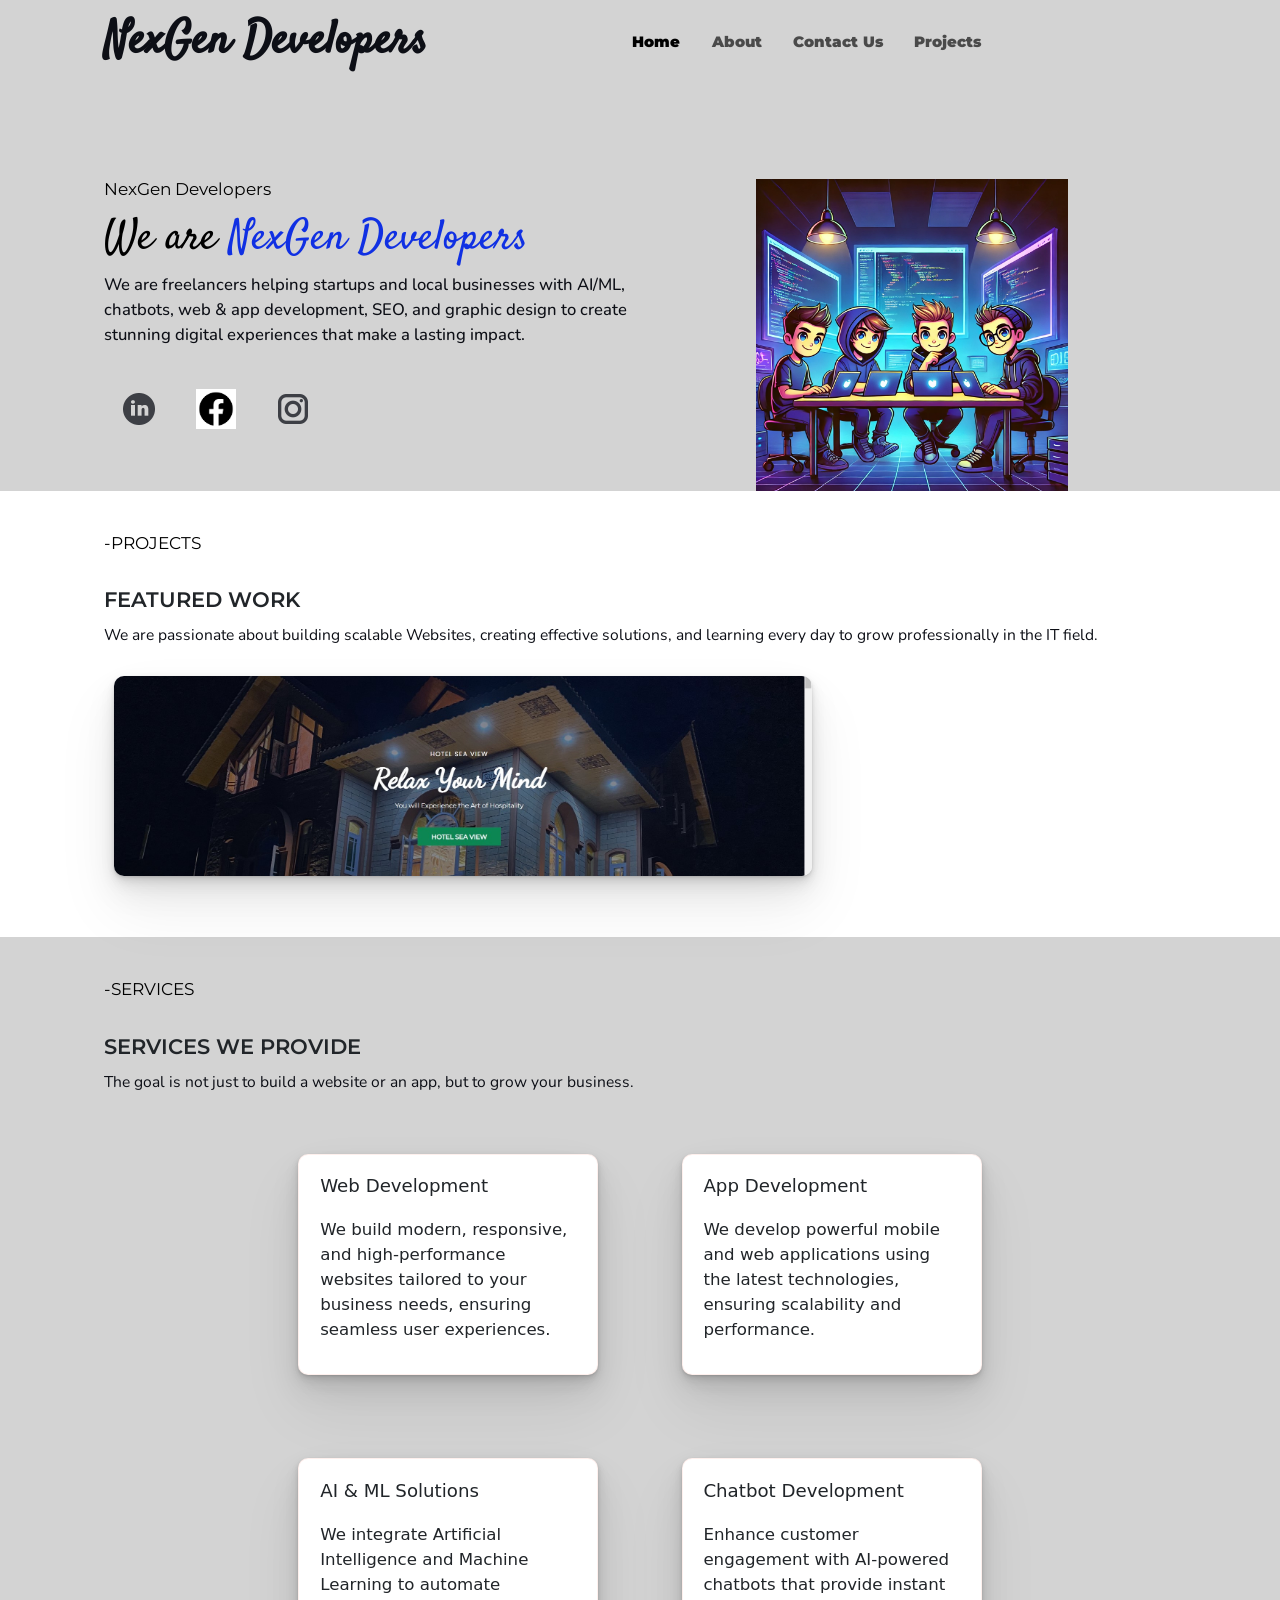
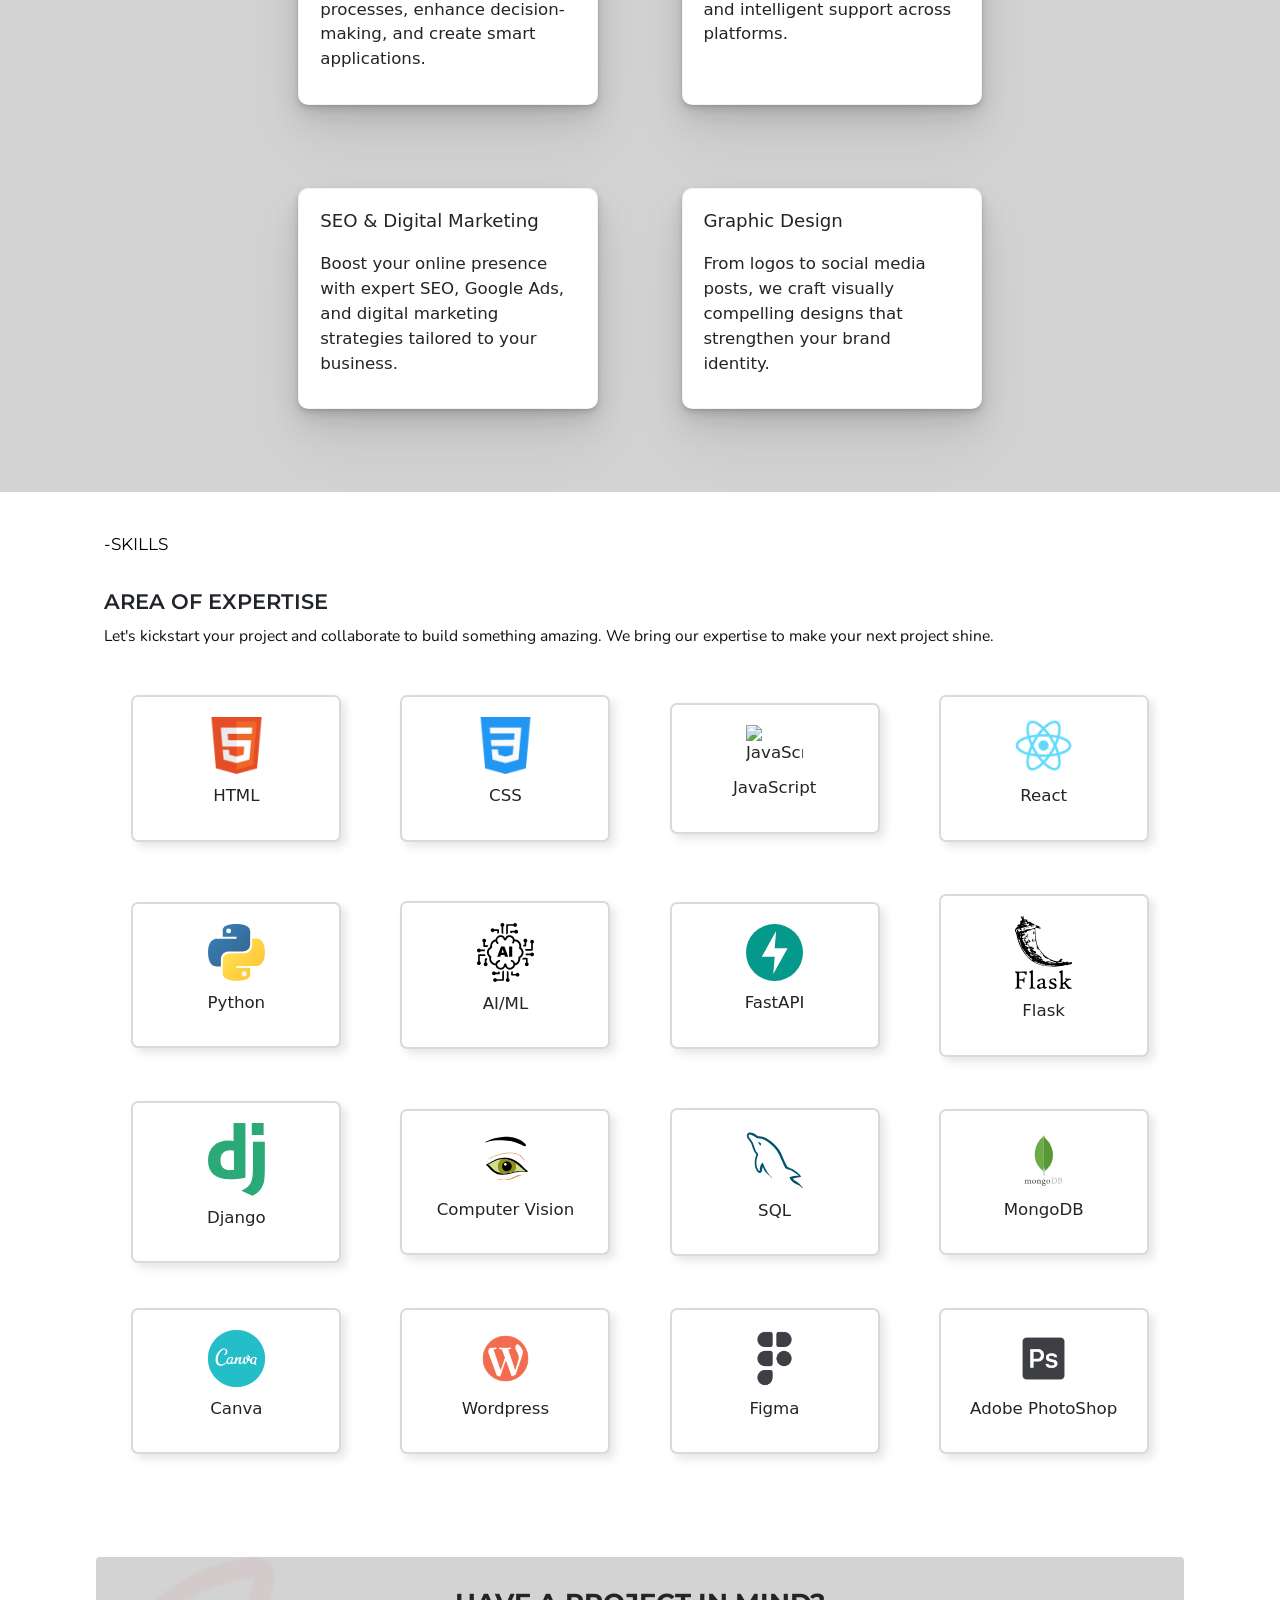
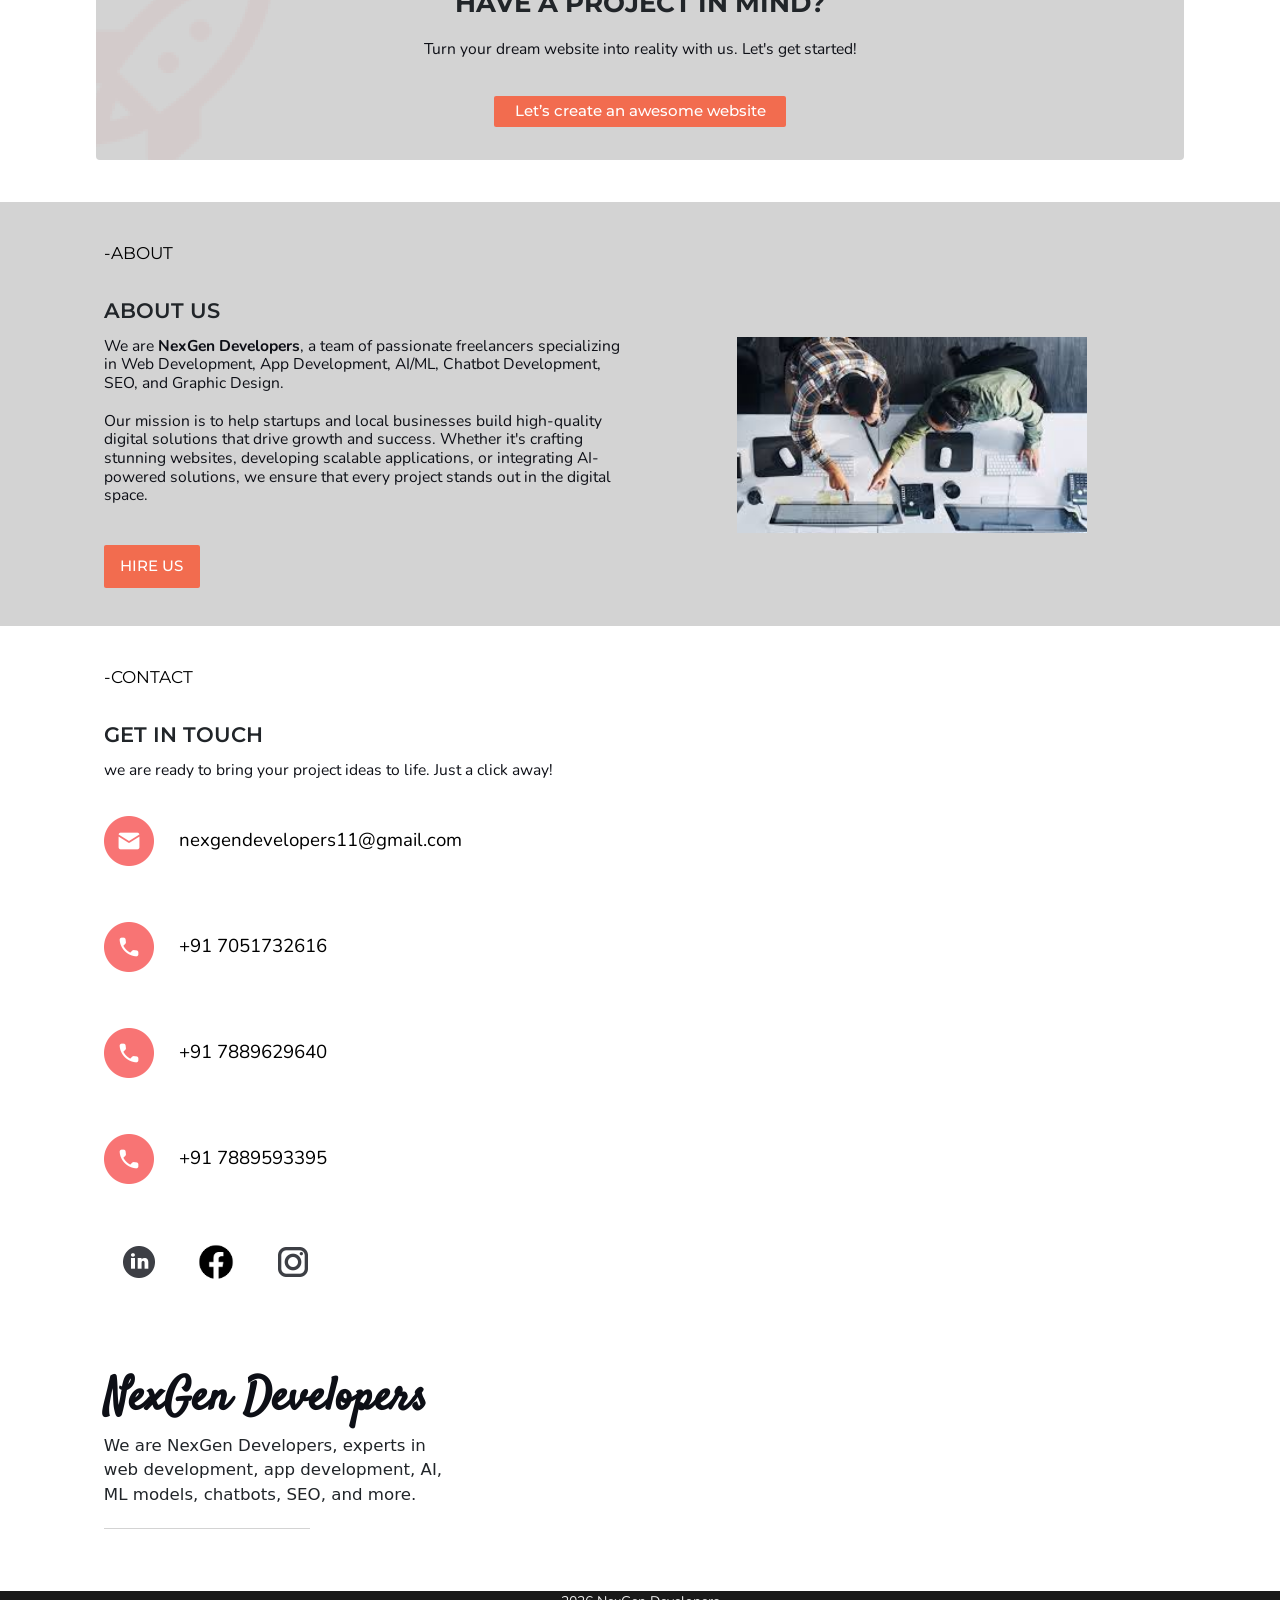
==== index.html @ c8cafc12 "Add files via upload" ====
<!DOCTYPE html>
<html lang="en">

<head>
  <meta charset="UTF-8">
  <meta http-equiv="X-UA-Compatible" content="IE=edge">
  <meta name="viewport" content="width=device-width, initial-scale=1.0">
  <link rel="apple-touch-icon" sizes="180x180" href="./Favicon/apple-touch-icon.png">
  <link rel="icon" type="image/png" sizes="32x32" href="./Favicon/favicon-32x32.png">
  <link rel="icon" type="image/png" sizes="16x16" href="./Favicon/favicon-16x16.png">
  <link rel="manifest" href="./Favicon/site.webmanifest">
  <!-- bootstrap css -->
  <link href="https://cdn.jsdelivr.net/npm/bootstrap@5.0.2/dist/css/bootstrap.min.css" rel="stylesheet"
    integrity="sha384-EVSTQN3/azprG1Anm3QDgpJLIm9Nao0Yz1ztcQTwFspd3yD65VohhpuuCOmLASjC" crossorigin="anonymous">

  <!-- fonts -->
  <link rel="preconnect" href="https://fonts.googleapis.com">
  <link rel="preconnect" href="https://fonts.gstatic.com" crossorigin>
  <link href="https://fonts.googleapis.com/css2?family=Montserrat&family=Nunito&family=Satisfy&display=swap"
    rel="stylesheet">
  <!-- my css -->
  <link rel="stylesheet" href="css/style.css">
  <!-- title -->
  <title>NexGen | Developers</title>
</head>

<body>
  <!-- navbar -->
  <main-header>
    <nav class="navbar navbar-expand-md navbar-light bg-light">
      <div class="container-fluid">
        <a class="navbar-brand" href="index.html">NexGen Developers</a>
        <button class="navbar-toggler collapsed d-flex d-lg-none flex-column justify-content-around" type="button" data-bs-toggle="collapse" data-bs-target="#navbarSupportedContent" aria-controls="navbarSupportedContent" aria-expanded="false" aria-label="Toggle navigation">
          <span class="toggler-icon top-bar"></span>
          <span class="toggler-icon middle-bar"></span>
          <span class="toggler-icon bottom-bar"></span>
        </button>
        <div class="collapse navbar-collapse text-center" id="navbarSupportedContent">
          <ul class="navbar-nav m-auto mb-2 mb-lg-0">
            <li class="nav-item">
              <a class="nav-link active p-4" aria-current="page" href="index.html">Home</a>
            </li>
            <a class="nav-link p-4" aria-current="page" href="about.html">About</a>
            </li>
            <a class="nav-link p-4" aria-current="page" href="contact.html">Contact Us</a>
          </li>
          <a class="nav-link p-4" aria-current="page" href="projects.html">Projects</a>
            </li>             
          </ul>
      </nav>
  </main-header>

  <!-- hero section -->
  <div class="first-section">
    <div class="container-fluid">

      <div class="row justify-content-center">

        <div class="col-md-6">
          <div class="intro">
            <p class="title">NexGen Developers</p>
            <h1 class="my-name">We are <span>NexGen Developers</span></h1>
            <p class="slogun">We are freelancers helping startups and local businesses  
              with AI/ML, chatbots, web & app development, SEO, and graphic design  
              to create stunning digital experiences that make a lasting impact.</p>

              <div class="social-media">
                <a href="https://www.linkedin.com/company/105880683/">
                    <img src="./img/LinkedIn Circled.png" alt="LinkedIn">
                </a>
                <a href="https://www.facebook.com/share/1924Qev3Su/">
                    <img src="./img/fb.png" alt="Facebook">
                </a>
                <a href="https://www.instagram.com/nexgendevelopers_?igsh=MTJiczF6aDNxbjB2eg==">
                    <img src="./img/Instagram.png" alt="Instagram">
                </a>
            </div>
            
          </div>

        </div>
        <div class="col-md-6 pb-0 img">
          <img src="img/theme.webp" alt="" srcset="">
        </div>
      </div>

    </div>
  </div>
  <!-- projects -->

  <div class="section">
    <div class="container-fluid">
     <p class="title">-PROJECTS</p>
     <div class="poject-section">
       <h2>FEATURED WORK</h2>
       <p class="para">We are passionate about building scalable Websites, creating effective solutions, and learning every day to grow professionally in the IT field.</p>
     </div>
     <div class="project-grid">
       <div class="item1">
         <div class="layer">
           <a href="https://thehotelseaview.in" target="_blank">Live Web</a>
         </div>
       </div>
       <!-- <div class="item2">
         <div class="layer">
           <a href="https://github.com/Iamdivyak/mistoreclone" target="_blank">GitHub</a>
         <a href="https://mistoreclonesite.netlify.app//" target="_blank">Live Web</a>
         </div>
         
       </div>
       <div class="item3">
         <div class="layer">
           <a href="https://github.com/Iamdivyak/QuizGame" target="_blank">GitHub</a>
         <a href="https://iamdivyak.github.io/QuizGame/" target="_blank">Live Web</a>
         </div>

       </div>
       <div class="item4">
         <div class="layer">
           <a href="https://github.com/Iamdivyak/Digital-Business-Card" target="_blank">GitHub</a>
         <a href="https://divya-business-card.netlify.app//" target="_blank">Live Web</a>
         </div>

       </div>
       <div class="item5">
         <div class="layer">
           <a href="https://github.com/Iamdivyak/E-commerce-website" target="_blank">GitHub</a>
         <a href="https://iamdivyak.github.io/E-commerce-website/" target="_blank">Live Web</a>
         </div> -->

       </div>
     </div>
    </div>
   </div>

  <!-- services -->

  <div class="section bg">
    <div class="container-fluid">
        <p class="title">-SERVICES</p>
        <div class="project-section">
            <h2>SERVICES WE PROVIDE</h2>
            <p class="para">The goal is not just to build a website or an app, but to grow your business.</p>
        </div>
        <div class="services">

            <div class="service-section">
                <div class="service">
                    <!-- <img src="./img/web-development.png" alt="Web Development"> -->
                    <h3>Web Development</h3>
                    <p>We build modern, responsive, and high-performance websites tailored to your business needs, ensuring seamless user experiences.</p>
                </div>
            </div>

            <div class="service-section">
                <div class="service">
                    <!-- <img src="./img/app-development.png" alt="App Development"> -->
                    <h3>App Development</h3>
                    <p>We develop powerful mobile and web applications using the latest technologies, ensuring scalability and performance.</p>
                </div>
            </div>

            <div class="service-section">
                <div class="service">
                    <!-- <img src="./img/ai-ml.png" alt="AI & ML Solutions"> -->
                    <h3>AI & ML Solutions</h3>
                    <p>We integrate Artificial Intelligence and Machine Learning to automate processes, enhance decision-making, and create smart applications.</p>
                </div>
            </div>

            <div class="service-section">
                <div class="service">
                    <!-- <img src="./img/chatbots.png" alt="Chatbots Development"> -->
                    <h3>Chatbot Development</h3>
                    <p>Enhance customer engagement with AI-powered chatbots that provide instant and intelligent support across platforms.</p>
                </div>
            </div>

            <div class="service-section">
                <div class="service">
                    <!-- <img src="./img/seo.png" alt="SEO & Digital Marketing"> -->
                    <h3>SEO & Digital Marketing</h3>
                    <p>Boost your online presence with expert SEO, Google Ads, and digital marketing strategies tailored to your business.</p>
                </div>
            </div>

            <div class="service-section">
                <div class="service">
                    <!-- <img src="./img/graphic-design.png" alt="Graphic Design"> -->
                    <h3>Graphic Design</h3>
                    <p>From logos to social media posts, we craft visually compelling designs that strengthen your brand identity.</p>
                </div>
            </div>

        </div>
    </div>
</div>

  <!-- skills -->

  <div class="section">
    <div class="container-fluid">
        <p class="title">-SKILLS</p>
        <div class="skill-section">
            <h2>AREA OF EXPERTISE</h2>
            <p class="para">Let's kickstart your project and collaborate to build something amazing. We bring our expertise to make your next project shine.</p>
        </div>
        <div class="skills">
            
            <div class="skill border1 border_right">
                <div class="items">
                    <img src="./img/html.png" alt="HTML">
                    <p>HTML</p>
                </div>
            </div>

            <div class="skill border1">
                <div class="items">
                    <img src="./img/css.png" alt="CSS">
                    <p>CSS</p>
                </div>
            </div>

            <div class="skill border1 border3">
                <div class="items">
                    <img src="./img/javascript.png" alt="JavaScript">
                    <p>JavaScript</p>
                </div>
            </div>
            <div class="skill border1 border_bottom borderSL">
              <div class="items">
                  <img src="./img/react (2).png" alt="Canva">
                  <p>React</p>
              </div>
          </div>

            <div class="skill border1">
                <div class="items">
                    <img src="./img/python.svg" alt="Python">
                    <p>Python</p>
                </div>
            </div>

            <div class="skill border1 border_right">
                <div class="items">
                    <img src="./img/artificial-intelligence.svg" alt="AI/ML">
                    <p>AI/ML</p>
                </div>
            </div>

            <div class="skill border1">
                <div class="items">
                    <img src="./img/fastapi.svg" alt="FastAPI">
                    <p>FastAPI</p>
                </div>
            </div>

            <div class="skill border1 border_right">
                <div class="items">
                    <img src="./img/flask.svg" alt="Flask">
                    <p>Flask</p>
                </div>
            </div>
            <div class="skill border1">
              <div class="items">
                  <img src="./img/django.svg" alt="MongoDB">
                  <p>Django</p>
              </div>
          </div>

            <div class="skill border1">
                <div class="items">
                    <img src="./img/vision-2.svg" alt="Computer Vision">
                    <p>Computer Vision</p>
                </div>
            </div>

            <div class="skill border1 border_right border7">
                <div class="items">
                    <img src="./img/mysql.svg" alt="SQL">
                    <p>SQL</p>
                </div>
            </div>

            <div class="skill border1">
                <div class="items">
                    <img src="./img/mongodb.svg" alt="MongoDB">
                    <p>MongoDB</p>
                </div>
            </div>

            <div class="skill border1 border_bottom borderSL">
                <div class="items">
                    <img src="./img/download.png" alt="Canva">
                    <p>Canva</p>
                </div>
            </div>

            <div class="skill border1 border_right border7">
              <div class="items">
                  <img src="./img/WordPress.png" alt="SQL">
                  <p>Wordpress</p>
              </div>
          </div>

          

          <div class="skill border1 border_bottom borderSL">
              <div class="items">
                  <img src="./img/Figma.png" alt="Canva">
                  <p>Figma</p>
              </div>
          </div>

          <div class="skill border1">
            <div class="items">
                <img src="./img/Adobe Photoshop.png" alt="MongoDB">
                <p>Adobe PhotoShop</p>
            </div>
        </div>

        

        </div>
    </div>
</div>

  <!-- connect me -->
  <div class="section">
    <div class="container-fluid bg rounded text-center pb-5 pos-relative">
      <img src="./img/Rocket1.png" alt="">
      <h1 class="custom-h1">HAVE A PROJECT IN MIND?</h1>
      <p class="para p-4">Turn your dream website into reality with us. Let's get started!</p>
      


      <a href="" class="homeBtn">Let’s create an awesome website</a>


    </div>
  </div>
  <!-- about me -->
  <div class="section bg">
    <div class="container-fluid">
        <p class="title">-ABOUT</p>
        <div class="About-section">
            <h2>ABOUT US</h2>
            <div class="row img-sec">
                <div class="col-md-6">
                    <p class="para">
                        We are <strong>NexGen Developers</strong>, a team of passionate freelancers specializing in Web Development, App Development, AI/ML, Chatbot Development, SEO, and Graphic Design.  
                        <br><br>
                        Our mission is to help startups and local businesses build high-quality digital solutions that drive growth and success. Whether it's crafting stunning websites, developing scalable applications, or integrating AI-powered solutions, we ensure that every project stands out in the digital space.
                    </p>
                    <br>
                    <a href="" class="homeBtn">HIRE US</a>
                </div>
                <div class="col-md-6 img-sec text-center">
                    <img src="./img/team.jpeg" class="img-fluid"
                        alt="A team working together on a project">
                </div>
            </div>
        </div>
    </div>
</div>

  <!-- connect me -->
  <div id="connectMe" class="section">
    <div class="container-fluid">
      <p class="title">-CONTACT</p>
      <div class="contact-section">
        <h2>GET IN TOUCH</h2>
        <p class="para">we are ready to bring your project ideas to life. Just a click away!</p>
        <div class="row img-sec justify-content-center">
          <div class="col-md-6">

            <div class="contact">
              <a href="mailto:nexgendevelopers11@gmail.com" class="email">
                  <img src="./img/email.png" alt="email me"> &nbsp; &nbsp;
                  nexgendevelopers11@gmail.com
              </a>
              <br>
              <a href="tel:+91 7051732616 class="phone">
                  <img src="./img/phone.png" alt="call me"> &nbsp; &nbsp;
                  +91 7051732616
              </a>
              <br>
              <a href="tel:+7889629640 class="phone">
                  <img src="./img/phone.png" alt="call me"> &nbsp; &nbsp;
                  +91 7889629640
              </a>
              <br>
              <a href="tel:+7889593395 class="phone">
                  <img src="./img/phone.png" alt="call me"> &nbsp; &nbsp;
                  +91 7889593395
              </a>
          </div>
          
          <div class="social-media">
            <a href="https://www.linkedin.com/company/105880683/">
                <img src="./img/LinkedIn Circled.png" alt="LinkedIn">
            </a>
            <a href="https://www.facebook.com/share/1924Qev3Su/">
                <img src="./img/fb.png" alt="Facebook">
            </a>
            <a href="https://www.instagram.com/nexgendevelopers_?igsh=MTJiczF6aDNxbjB2eg==">
                <img src="./img/Instagram.png" alt="Instagram">
            </a>
        </div>

          </div>
          <div class="col-md-6">
            
          </div>
              
              
            </div>
          </div>
        </div>
      </div>
    </div>
  </div>

  <!-- footer -->
  <main-footer></main-footer>
  <div class="footer-bottom"><span id="year"></span> NexGen Developers</div>


  <button class="back-to-top" type="button"></button>


  <script src="https://ajax.googleapis.com/ajax/libs/jquery/3.6.0/jquery.min.js"></script>
  <script src="https://cdn.jsdelivr.net/npm/bootstrap@5.0.2/dist/js/bootstrap.bundle.min.js"
    integrity="sha384-MrcW6ZMFYlzcLA8Nl+NtUVF0sA7MsXsP1UyJoMp4YLEuNSfAP+JcXn/tWtIaxVXM"
    crossorigin="anonymous"></script>
  <script src="js/script.js"></script>
</body>

</html>
---- css/style.css ----
@import url('https://fonts.googleapis.com/css2?family=Inter:wght@500&display=swap');
/* utility */
*{
  box-sizing: border-box;
}
:root{
  font-size: 65%;
}
body{
  font-size: 1.6rem;
  
}

.container-fluid{
  max-width: 85%;
}
.bg{
  background-color: lightgrey !important;
}
.section{
  padding: 4rem 0;
}
h1.custom-h1{
  font-size: 2.5rem;
  line-height: 3rem;
  font-weight: 700;
  text-align: center;
  font-family: 'Montserrat';
font-style: normal;

padding-top: 3rem;

}
h2{
  font-family:'Montserrat';
  font-weight: 600;
  font-size: 2rem;
  line-height: 4rem;
padding-top: 1.5rem;
}
h3{
  margin-bottom: 2rem;
}
p.para{
  font-family: 'Nunito';
font-style: normal;
font-weight: 400;
font-size: 1.5rem;
line-height: 1.8rem;
margin: 0 auto 2rem ;
color: #0D0F16;
}
/* navbar  */
.navbar{
  background-color: lightgrey !important;  
  margin: 0 auto;
}
.navbar-brand{
  font-family: 'Satisfy', cursive;
  font-size: 4.4rem;
  color: #0D0F16;
}
.navbar-collapse{
  font-family: 'Montserrat', sans-serif;
  font-size: 1.4rem;
  font-weight: 900;
  line-height: 2rem;
  
}

/* custom nav-bar toggler*/


.navbar-toggler {
  width: 20px;
  height: 20px;
  position: relative;
  transition: .5s ease-in-out;
}
.navbar-toggler,
.navbar-toggler:focus,
.navbar-toggler:active,
.navbar-toggler-icon:focus {
outline: none;
box-shadow: none;
border: 0;
}

.navbar-toggler span{
  margin: 0;
  padding: 0;
}

.toggler-icon{
  display: block;
  position: absolute;
  height: 0.3rem;
  width: 100%;
  background: #0D0F16;
  border-radius: 0.1rem;
  opacity: 1;
  left: 0;
  transform: rotate(0deg);
  transition: .25s ease-in-out;
}
.middle-bar{
  margin-top: 0;

}
.navbar-toggler .top-bar{
  margin-top: 0;
  transform: rotate(135deg);
}
.navbar-toggler .middle-bar{
  opacity: 0;
}
.navbar-toggler .bottom-bar{
  margin: 0;
  transform: rotate(-135deg);
}

.navbar-toggler.collapsed .top-bar{
  margin-top: -20px;
  transform: rotate(0deg);
}
.navbar-toggler.collapsed .middle-bar{
  opacity: 1;
  filter: alpha(opacity=100);
}
.navbar-toggler.collapsed .bottom-bar{
  margin-top: 20px;
  transform: rotate(0deg);
}

a.my-cv {
  text-decoration: none;
  font-family: 'Montserrat', sans-serif;
  color: #F87474;
  font-size: 1.4rem;
  padding: 1.2rem 1.6rem;
  border: .1rem solid #F87474;
  border-radius: .5rem;
  background-color: lightgrey !important;
  /* transition: background .5s, border 0.5s, color 0.5s ease-in-out; Add a 0s transition for the specified properties */
}

a.my-cv:hover {
  background: linear-gradient(90deg, rgba(79,1,1,1) 0%, rgba(242,79,79,1) 81%); /* Add your desired gradient colors */
  color: white;
  font-weight: 600;
  border: .1rem  solid white;
  transition: all 1s ease-in-out; 
  /* Add a 0s transition for the specified properties */ 
}





/* first-section */
.first-section{
  background-color: lightgrey !important;
  padding-top: 9rem;
  
}
.title{
  color: #000000;
  font-size: 1.6rem;
  font-weight: 400;
  font-family: 'Montserrat';
  line-height: 2rem;
}
.intro .hi{
  font-family: 'Montserrat';
font-style: normal;
font-weight: 800;
font-size: 1.6rem;
line-height: 3rem;
color: #0D0F16;
}
.intro .my-name{
  font-family: 'Satisfy';
font-style: normal;
font-weight: 400;
font-size: 4rem;
line-height: 5.5rem;
color: #000000;
}
.intro .slogun{
  font-family: 'Nunito';
font-style: normal;
font-weight: 500;
font-size: 1.6rem;
line-height: 150%;
margin: 0 auto 2rem ;
color: #0D0F16;
}
.intro .my-name span{
  color: rgb(16, 48, 227);
}
.first-section img{
  max-width: 30rem;

}
.img{
  display: flex;
  justify-content: center;
 
}
/* home page button */

.homeBtn {
  text-decoration: none;
  font-family: 'Montserrat';
  line-height: 3.2rem;
  font-weight: 500;
  font-size: 1.4rem;
  color: white;
  /* background: #F26C4F; */
  background: linear-gradient(90deg, #F26C4F 0%, #F26C4F 81%);
  border-radius: .2rem;
  padding: .6rem 2rem;
  cursor: pointer;
  /* transition: background 1s, border 0.5s, color 0.5s ease-in-out; */
   /* Add a 0s transition for the specified properties */
}

.homeBtn:hover {
  color: white;
  font-weight: 500;
  animation: animatedGradient .5s .2s ease 1 both;
  transition: all 1s ease-in;
}

@keyframes animatedGradient{
  0%{
    background: linear-gradient(90deg, #660303c9 0%, #e02929c9 81%);
  }
  25%{
    background: linear-gradient(90deg,  #660303da 0%, #e02929da 81%);
  }
  50%{
    background: linear-gradient(90deg,  #660303ec 0%, #e02929ec 81%);
  }
  75%{
    background: linear-gradient(90deg,  #660303ef 0%, #e02929ef 81%);
  }
  100%{
    background: linear-gradient(90deg,  #660303 0%, #e02929 81%);
  }
}





/* second section */
.second-section{
  background: #FFFFFF;
}


/* project section */
.item1, .item2, .item3, .item4, .item5{
  background-position: center; 
   background-size: cover;
   background-repeat: no-repeat;
  position: relative;
  box-shadow: rgba(0, 0, 0, 0.07) 0px 1px 2px, rgba(0, 0, 0, 0.07) 0px 2px 4px, rgba(0, 0, 0, 0.07) 0px 4px 8px, rgba(0, 0, 0, 0.07) 0px 8px 16px, rgba(0, 0, 0, 0.07) 0px 16px 32px, rgba(0, 0, 0, 0.07) 0px 32px 64px;
}
.item1 { grid-area: one;
   background-image: url(../img/project1.jpg);
   
}
.item2 {
  grid-area: two;
  background-image: url(../img/project02.png);
}
.item3 { grid-area: three; background-image: url(../img/project03.png); }
.item4 { grid-area: four; background-image: url(../img/project04.png); }
.item5 { grid-area: five; background-image: url(../img/project01.png);}

.project-grid {
display: grid;
grid-template-areas:
  'one one two'
  'three four five';
gap: 10px;
padding: 10px;
}

.project-grid > div {
text-align: center;
padding: 100px 0;
font-size: 30px;
border-radius: 10px;
}
.project-grid .layer{

  background-color: transparent;
  opacity: 1;
  width: 100%;
  height: 100%;
  position:absolute;
  top:0;
  left:0;
  border-radius: 10px;
  /* transition: background 0.5s, color .5s, font-weight .5s ease-in-out ; Add a 0s transition for the specified properties */

  display:flex;
  justify-content: center;
  align-items: center;
  gap:15px;
}
/* .project-grid .layer:hover{
  /* background: linear-gradient(90deg, rgba(245, 245, 245, 0.5) 0%, rgb(238, 236, 236,0.5) 81%) !important;  */

/* } */

.layer a{
  border-radius: 10px;
  overflow: auto;
  padding: 6px 10px;
  color: #ececec;
  opacity: 0;
  transition: 0.7s;
  background-color: #ff7777;
  border: #F87474; 
}

.layer:hover a{
  opacity: 1;
}
.layer a:hover{
  background-color: #f54343;
  border: #F87474; 
}

/* services */
.service img{
  width: 3.5rem;
  padding-bottom: 2rem;
}

.services{
  display: flex;
  justify-content: center;
  flex-wrap: wrap;
 
}
.service-section{
 max-width: 300px;
 padding: 2rem;
 border-radius: 10px;
  background-color: white;
 border: 1px solid rgba(242, 108, 79, 0.1);
 margin: 4rem;
 transition: 500ms;
 box-shadow: rgba(0, 0, 0, 0.07) 0px 1px 2px, rgba(0, 0, 0, 0.07) 0px 2px 4px, rgba(0, 0, 0, 0.07) 0px 4px 8px, rgba(0, 0, 0, 0.07) 0px 8px 16px, rgba(0, 0, 0, 0.07) 0px 16px 32px, rgba(0, 0, 0, 0.07) 0px 32px 64px;
}

.service-section:hover{
  transform:scale(1.2);
  transition:transform 1s ease-in;
}

/*  skills section  */

.items {
  display: grid;
  margin: 2rem auto;
  border: 2px solid rgb(218, 218, 218);
  transition: all .4s ease-in-out;
  border-radius: 7px;
  background-color: #ffffff;
  box-shadow: 5px 5px 10px rgba(0, 0, 0, 0.1);
  padding: 25px 25px 25px 25px;
  place-items: center;
  grid-gap: 10px;
  margin: 20px;
  padding: 20px;

  
}

.items:hover {
  transform: scale(1.1);
}

.items img {
  width: 5.5rem;
  place-items: centre;
}

.items p {
  font-weight: 400;
}
.skill{
  width: 250px;


  
}

.skills {
  display: grid;
  justify-items: center;
  grid-gap: 4px;
  text-align: center;
  align-items: center;
  justify-content: space-evenly;

}
@media (min-width: 1024px) {
  .skills {
    grid-template-columns: repeat(4, 1fr);
    grid-template-rows: repeat(3, 1fr);

  }

}

/* Tablet View: 3 columns */
@media (max-width: 1023px) and (min-width: 768px) {
  .skills {
    grid-template-columns: repeat(3, 1fr);
    grid-template-rows: repeat(4, 1fr);

  }
  
}

/* Mobile View: 2 columns */
@media (max-width: 767px) {
  .skills {
    grid-template-columns: repeat(2, 1fr);
    grid-template-rows: repeat(6, 1fr);

  }
 
}
/*
.items{
 margin: 2rem auto;;
}

.items img{
  width: 3.5rem;
}
.items p{
  font-weight: 500;
}
.skills{
  display: flex;
  justify-content: center;
  flex-wrap: wrap;
  align-items: center;
  text-align: center;
 
}

.skill{
  width: 220px;
  
}

.border1{
  border-color:rgba(242, 108, 79, 0.5);
  border-width: 0px 0px 1px 0px;
  border-style: solid;
}

.border_bottom{
  border-color:rgba(242, 108, 79, 0.5);
  border-width: 0px 0px 1px 0px;
  border-style: solid; 
}
.border_right, .border3{
 border-right: 1px solid rgba(242, 108, 79, 0.5); 
}
.border3, .border7{
  border-left: 1px solid rgba(242, 108, 79, 0.5); 
}
.border10{
 border-right: 1px solid rgba(242, 108, 79, 0.5); 
}

*/

/* ----------cta-------- */
.pos-relative{
  position: relative;
}

.pos-relative img{
  position: absolute;
  width: 200px;
  left: 0;
  bottom: 0;
  opacity: 0.5;
}

/* -----------ABOUT SECTION-------------- */

.img-sec img{
 
  width: 350px;
 
  
}

.About-section .homeBtn {
  text-decoration: none;
  font-family: 'Montserrat';
  line-height: 3.2rem;
  font-weight: 500;
  font-size: 1.4rem;
  color: white;
  background: #F26C4F;
  border-radius: .2rem;
  padding: 1.2rem 1.6rem;
  margin-right: 2rem;
  cursor: pointer;
  /* transition: background .5s, border 0.5s, color 0.5s ease-in-out;  */
}

.About-section .homeBtn:hover {
  background: linear-gradient(90deg, rgba(79,1,1,1) 0%, rgba(242,79,79,1) 81%) !important; ; /* Add your desired gradient colors */
  color: white;
  font-weight: 500; 
}


/* --------------contact ------------------ */

.contact img{
  width: 50px;
}
.contact a{
  display: block;
  text-decoration: none;
  color: #000000;
  font-family: 'Nunito';
  font-style: normal;
  font-weight: 400;
  font-size: 1.8rem;
  line-height: 150%;
  padding: 1.5rem 0;
}
.social-media{
  margin-top: 4rem;
}
.social-media img{
  width: 40px;
  transition: 300ms ease-in;

}
.social-media img:hover{
  transform:scale(1.2) rotate(-45deg);  
}
.social-media a{
  margin: auto 1.5rem;
}

.contact-section .row{
  display: flex;
  /* flex-direction:unset; */
}

/* form design */
input, textarea, button[type="submit"]{
  border-radius: 20px;
  background-color: lightgrey !important;
  border: 1px solid rgba(0, 0, 0, 0.2);

}

textarea{
  width: 90%;
height: 180px;
text-indent: 20px;
}

input[type="text"]{
  width: 90%;
  height: 40px;
  margin: 10px auto;


}
input {
  text-indent:20px;
}
input[type="email"]{
  width: 44%;
  height: 40px;
  margin: 10px auto;

}
input[type="number"]{
  width: 44%;
  height: 40px;
  margin: 10px auto;
}
input[type="submit"]{
  width: 90%;
  height: 40px;
  margin: 20px auto;

}

::placeholder {
  padding-left: 15px;
  font-family: 'Nunito';
font-style: normal;
font-weight: 500;
font-size: 14px;
line-height: 41px;
color: rgba(41, 41, 41, 0.5);
}
button[type="submit"] {
  background: #F87474;
  border: 1px solid #F87474;
  border-radius: 20px;
  font-family: 'Nunito';
  font-style: normal;
  font-weight: 600;
  font-size: 16px;
  line-height: 41px;
  color: #FFFFFF;
  margin-top: 20px;
  padding: 0 15px;
  /* transition: background .5s, border 0.5s, color 0.5s ease-in-out; Add a 0s transition for the specified properties */
}

button[type="submit"]:hover {
  background: linear-gradient(90deg, rgba(79,1,1,1) 0%, rgba(242,79,79,1) 81%) !important; ; /* Add your desired gradient colors */
  border: 1px solid #ffffff;
  color: rgb(255, 255, 255);
}

/* footer */

footer{
  background-color: #FEF4F2;    
  /* flex-basis: 30%; */
}
.footer{
  display: flex;
  justify-content: flex-start;
  flex-wrap: wrap;
}
.footer .navbar-brand:hover{
  color: #ff7777;
}
.footer div{
  width: 32%;
}
.social-links img{
  width: 40px;
  transition: 300ms ease-in;
}
.social-links img:hover{
  transform:scale(1.2) rotate(-45deg); 
  
}
.social-links a img{
  margin-bottom: 20px;
  
}

ul{
  list-style: none;
}
.quike-links ul li{
  margin-bottom: 25px;

}
.quike-links a:hover{
  color: #212121;
  text-decoration: underline;

}
a{
  text-decoration: none;
  color: rgb(67, 67, 67);
  font-size: medium;
  font-weight: 600;

}

.footer-bottom{
  color: #ececec;
  font-family: 'Nunito';
  font-style: normal;
  font-weight: 400;
  font-size: 14px;
  line-height: 22px;
  text-align: center;

  background-color: rgba(0, 0, 0, 0.9);

}

.back-to-top {
    margin: 0 !important;
    padding: 0 !important;
    background: #fff;
    height: 0px;
    width: 0px;
    overflow: hidden;
    border-radius: 50px;
    color: transparent;
    clear: both;
    visibility: hidden;
    position: fixed;
    cursor: pointer;
    display: block;
    border: none;
    right: 50px;
    bottom: 75px;
    font-size: 0px;
    outline: 0 !important;
    z-index: 99;
    transition: all .3s ease-in-out;
  }

.back-to-top:hover,
.back-to-top:active,
.back-to-top:focus {
    outline: 0 !important;
}

.back-to-top::before,
.back-to-top::after {
    content: "";
    display: block;
    /* vertical-align: middle; */
    border-bottom: solid 10px #EA5D5F;
    border-left: solid 10px transparent;
    line-height: 0;
    border-right: solid 10px transparent;
    height: 0;
    margin: 18px auto 0;
    width: 0;
    border-radius:20px;
    visibility: hidden;
  }

.back-to-top_show::after,
.back-to-top_show::before {
    visibility: visible;
}

.back-to-top::after {
    border-bottom-color:#fff;
    position: relative;
    top:-24px;
}

.back-to-top_show {
    display: block;
    background: #fff;
    color: #00ab6c;
    font-size: 25px;
    right: 25px;
    bottom: 50px;
    height: 50px;
    width: 50px;
    visibility: visible;
    box-shadow: 0px 2px 4px 1px rgba(0, 0, 0, 0.25);
}

.back-to-top_show:active {
    box-shadow: 0px 4px 8px 2px rgba(0, 0, 0, 0.25);
}


        
        .pricing-plans {
            display: flex;
            flex-wrap: wrap;
            justify-content: center;
            
        }

        .card {
          display: flex;
            flex-wrap: wrap;
            justify-content: center;
            
            
            width: 260px;
            max-width: 100%;
            border: 2px solid black;
            border-radius: 7px;
            padding: 23px;
            text-align: center;
            margin: 10px;
            display: inline-block;
            margin-bottom: 40px;
            align-items: center;
        }

        .title1 {
            font-size: 25px;
            text-align: center;
            font-family: "Inter", cursive;
            color: #F26C4F;
        }

        .pricing {
            font-size: 18px;
            margin: 10px;
            font-family: "Inter", cursive;
        }

        .line {
            width: 205px;
            align-items: center;
            border: 1px solid rgb(144, 143, 143);
            margin-top: 8px;
        }

        .item {
            font-size: 16px;
            margin: 20px 0;
            text-align: left;
            font-family: "Inter", cursive;
        }

        .button {
            margin-top: 9px;
            border: 1px solid #F26C4F;
            background-color: white;
            color: #F26C4F;
            border-radius: 5px;
            padding: 8px 18px;
            cursor: pointer;
            font-family: "Inter", cursive;
        }

/*  break point at 768px */
@media screen and (max-width: 768px){
.card {
    align-items: center;
}
}


@media screen and (min-width:768px) {
  
  .border_bottom{
      border: none;
  }
 
}
@media screen and (max-width:479px) {
  .skill{
      width: 160px;
  }
}

@media screen and (max-width:360px) {
  .skill{
      width: 150px;
  }
  
}

@media screen and (max-width:768px) {
  
  .border3, .border7, .border10{
      border-left: none; 
  }
  
  
  .border2{
      border-width: 0px 0px 1px 0px;
  }
  .container-fluid{
      max-width: 95%;
  }
  body{
      text-align: center;
  }
  
  .navbar-brand{
      font-size: 3.2rem;
  }
  /* a.navbar-brand:hover{
      color:  #F87474 !important;
  } */
  .navbar-collapse{
      padding-bottom: 2rem;
      
  }
  .intro{
      padding: 1rem 0;
  }
  .row{
      display: flex;
      flex-flow: column-reverse;
  }
  .first-section img{
      max-width: 15rem;
         
      
  }      
  .first-section{
      padding-top: 4rem;
  }
  .title{
      display: none;
  }

  /* project grid */

  .project-grid {
      display: grid;
      grid-template-areas:
        'one'
        'two'
        'three'
        'four'
        'five';
      gap: 40px;
      margin: 1.2rem 2rem;
    }

    .project-grid .layer{
      position: relative;
     
    }
    .layer a{
      opacity: 1;
      background-color: #ff7777;
      border: #F87474;
    }
  /* skills */

  .skill{
      width: 170px;
  }
  form{
      display: block;
  }
  /* footer */
  .footer div{
      width: 100%;
  }
  .social-links{
      display: flex;
      justify-content: center;   
  }
  .social-links a img{
      margin: auto 20px;
      
  }
  .footer-bottom{
      font-size: 11px;
  }
}



@media screen and (min-width:768px) and (max-width: 992px){
  
  span.toggler-icon{
      display: none;
  }
  .skill{
      width: 170px;
  }
  .border_bottom{
      border-width: 0px 0px 1px 0px;
      border-style: solid; 
  }
  .borderSL, .border3{
      border-right-width: none;
     }
     .border3{
      border-left: none; 
  }
}
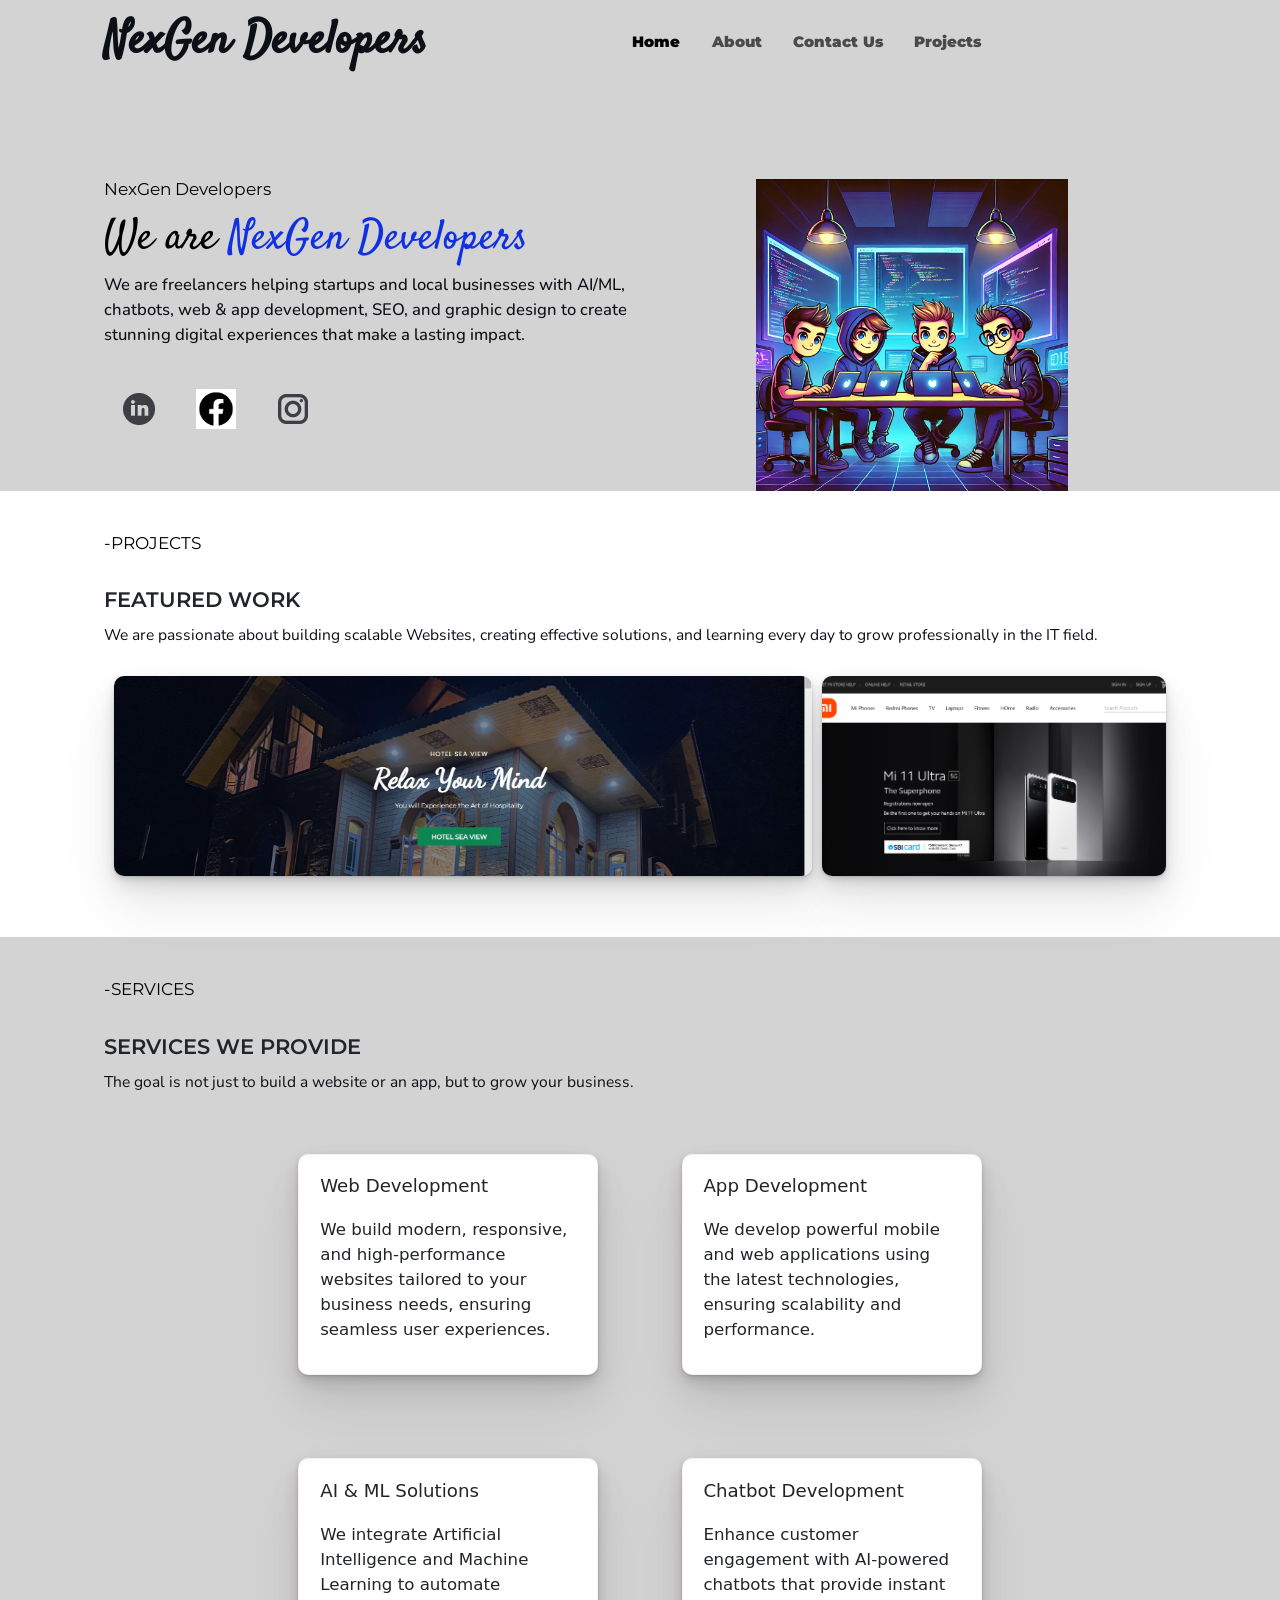
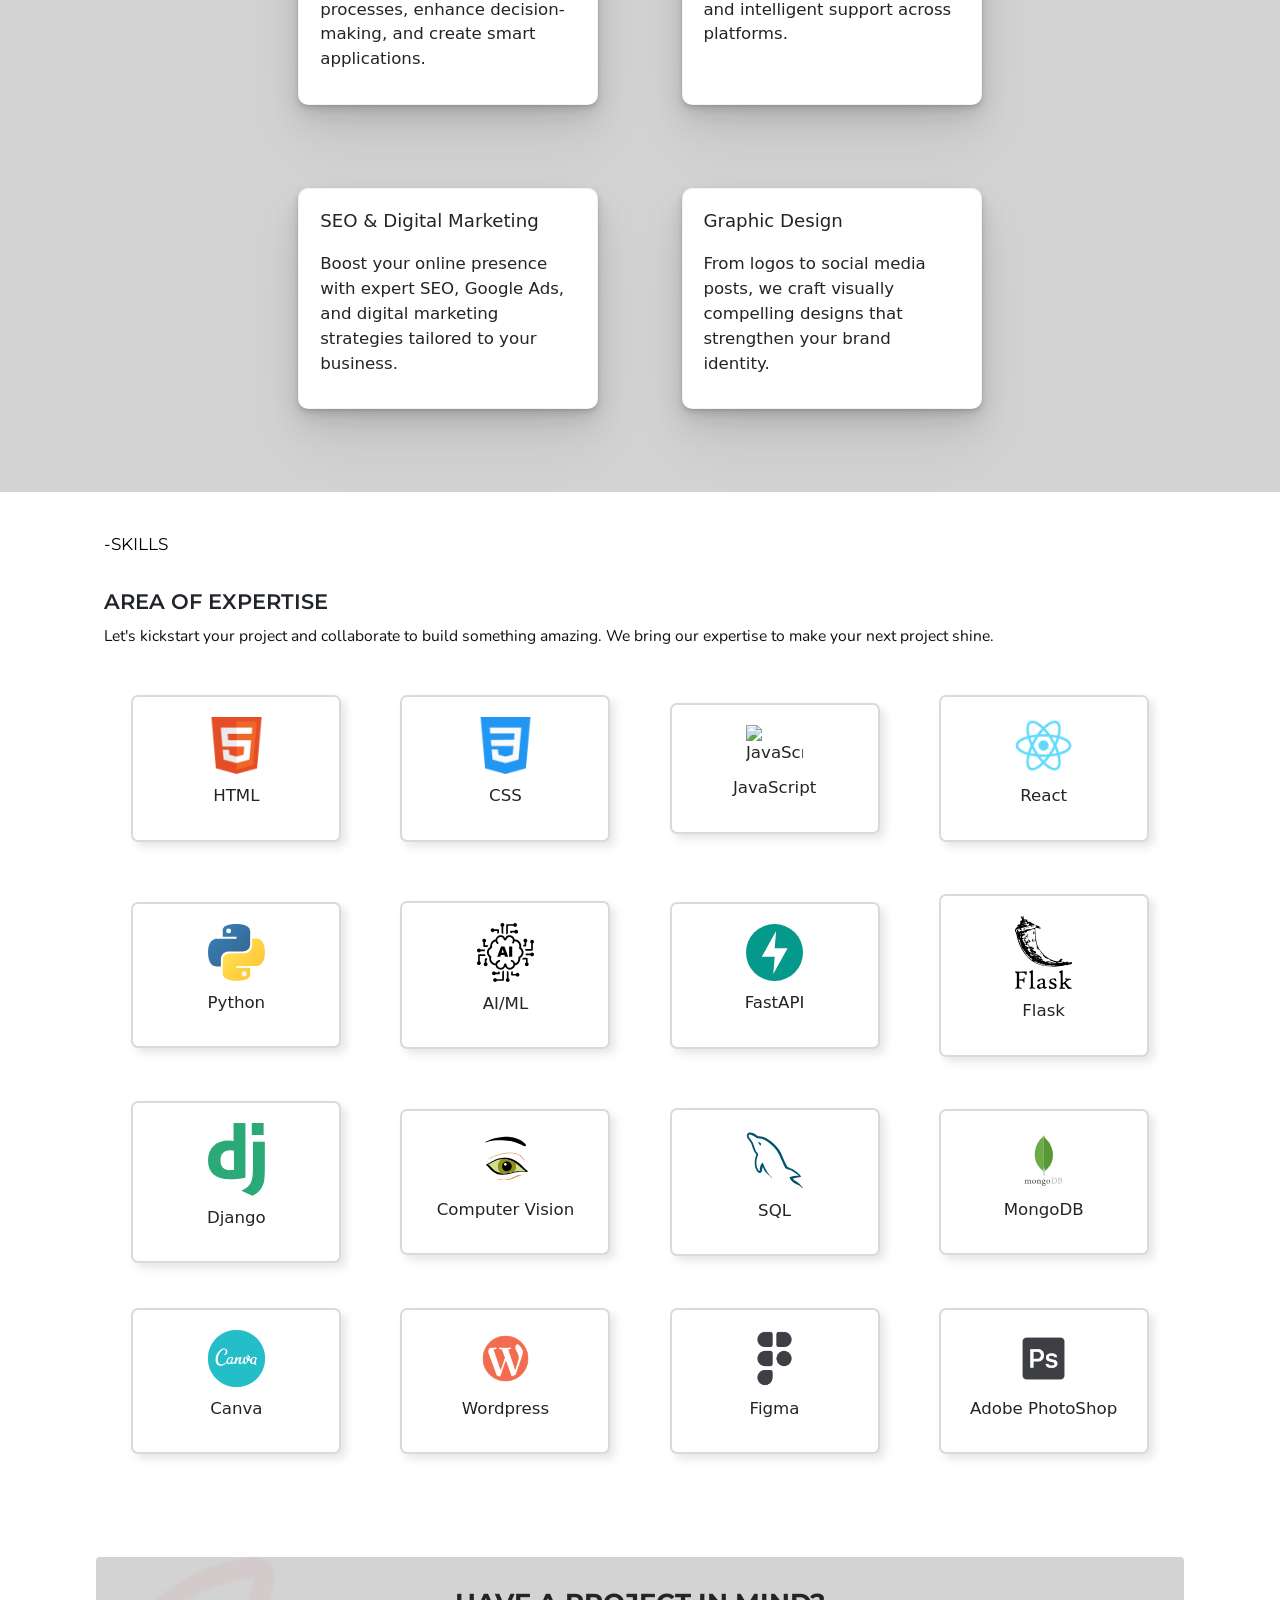
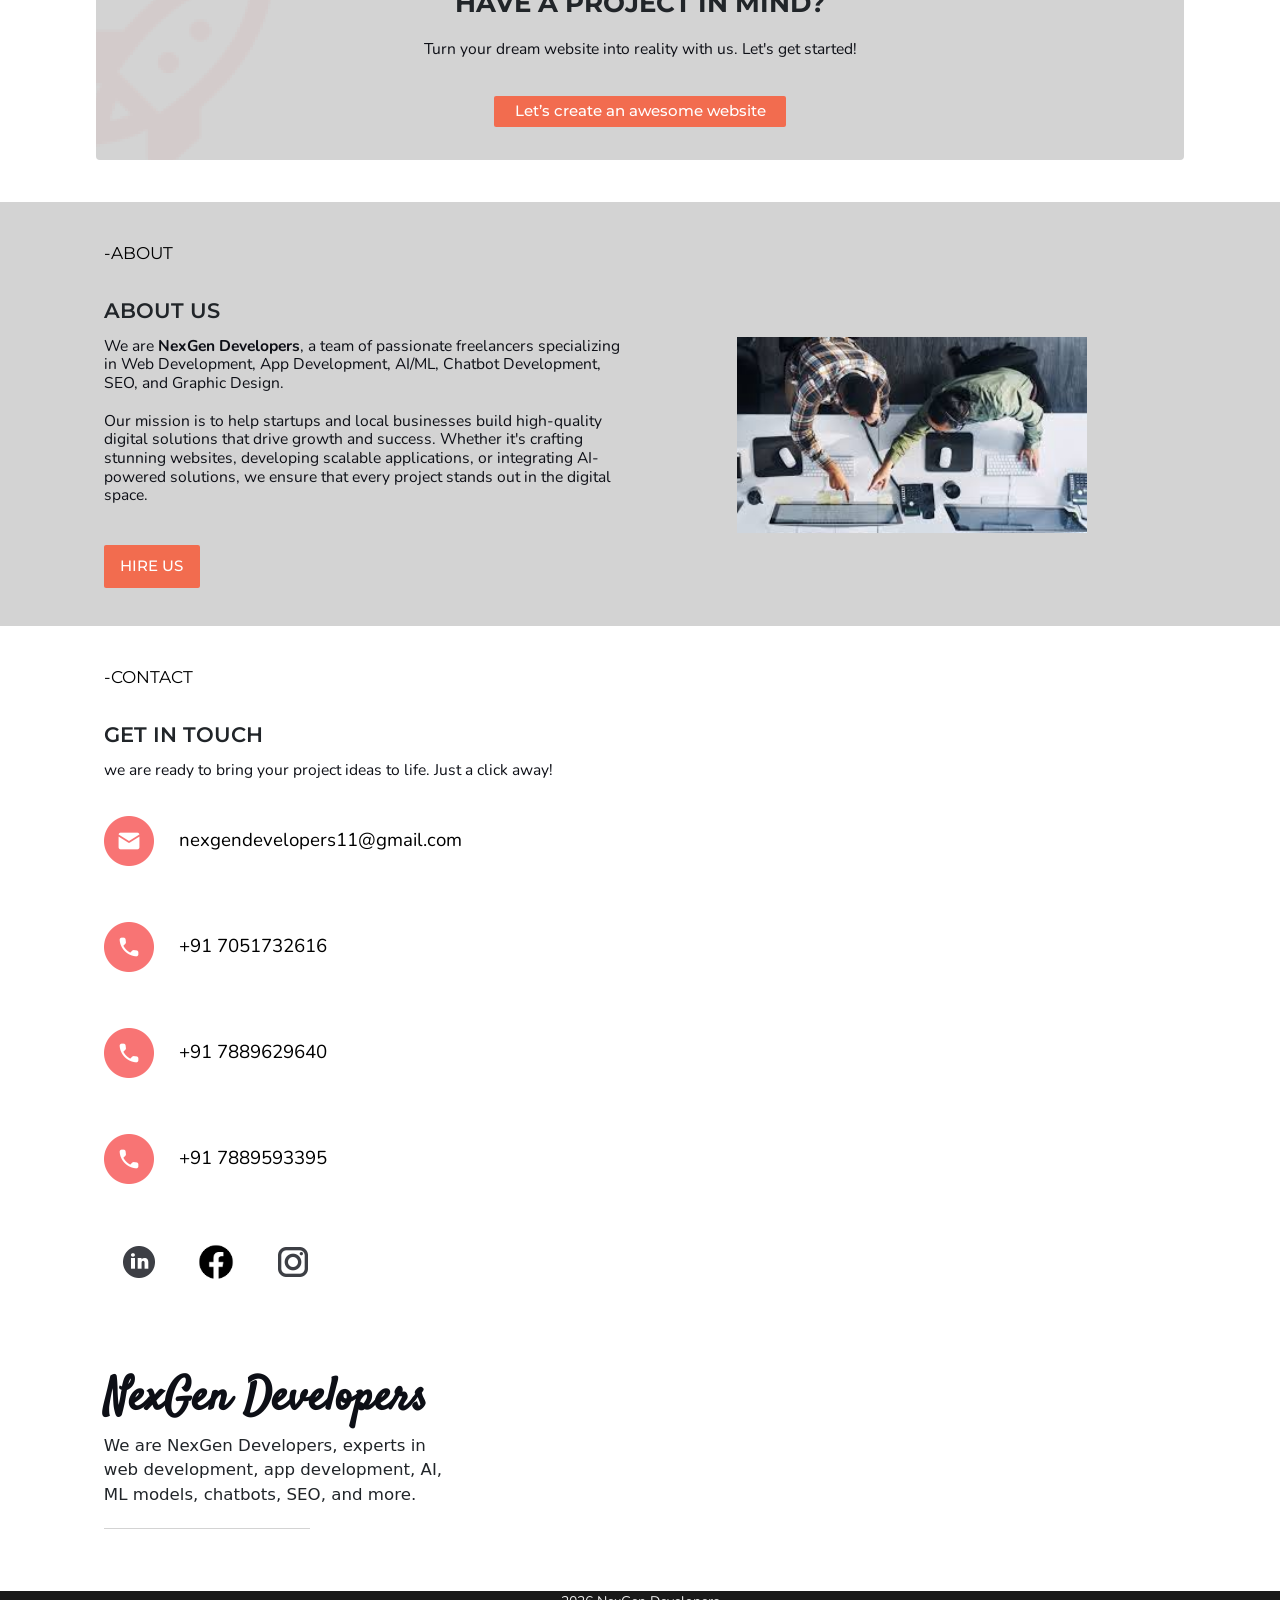
==== commit 1570a31a: "Update index.html" ====
--- a/index.html
+++ b/index.html
@@ -6,8 +6,8 @@
   <meta http-equiv="X-UA-Compatible" content="IE=edge">
   <meta name="viewport" content="width=device-width, initial-scale=1.0">
   <link rel="apple-touch-icon" sizes="180x180" href="./Favicon/apple-touch-icon.png">
-  <link rel="icon" type="image/png" sizes="32x32" href="./Favicon/favicon-32x32.png">
-  <link rel="icon" type="image/png" sizes="16x16" href="./Favicon/favicon-16x16.png">
+  <link rel="icon" type="1739098189893.png" sizes="32x32" href="./img/1739098189893.png">
+  <link rel="icon" type="1739098189893.png" sizes="16x16" href="./img/1739098189893.png">
   <link rel="manifest" href="./Favicon/site.webmanifest">
   <!-- bootstrap css -->
   <link href="https://cdn.jsdelivr.net/npm/bootstrap@5.0.2/dist/css/bootstrap.min.css" rel="stylesheet"
@@ -101,13 +101,12 @@
            <a href="https://thehotelseaview.in" target="_blank">Live Web</a>
          </div>
        </div>
-       <!-- <div class="item2">
+       <div class="item2">
          <div class="layer">
-           <a href="https://github.com/Iamdivyak/mistoreclone" target="_blank">GitHub</a>
-         <a href="https://mistoreclonesite.netlify.app//" target="_blank">Live Web</a>
+         <a href="kindnesstowardshumanity.in" target="_blank">Live Web</a>
          </div>
          
-       </div>
+      <!--  </div>
        <div class="item3">
          <div class="layer">
            <a href="https://github.com/Iamdivyak/QuizGame" target="_blank">GitHub</a>
